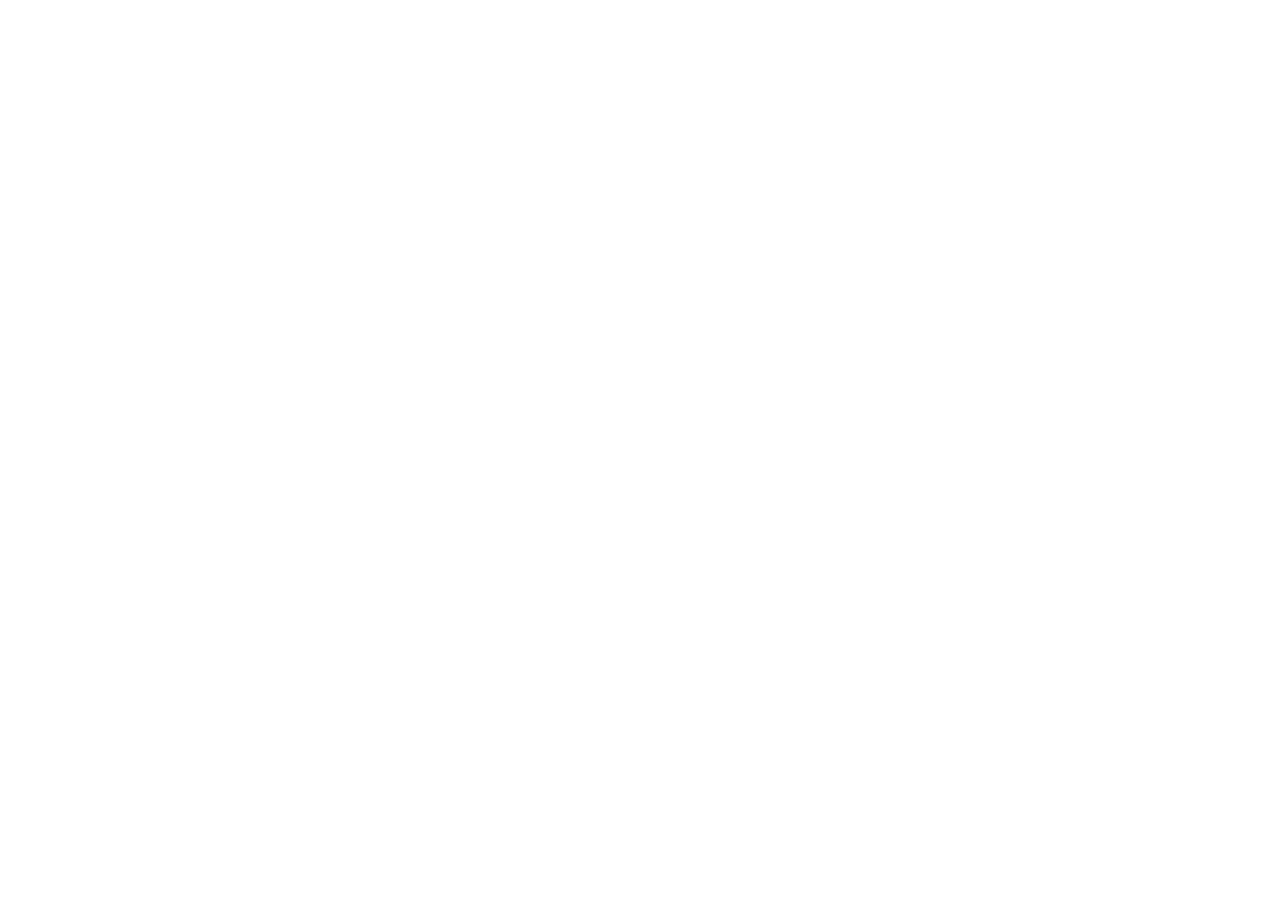
==== index.html @ 91e567ee "Add Prayer Superstar phone website" ====
<!DOCTYPE html>
<html lang="en">
<head>
<meta charset="UTF-8" />
<meta name="viewport" content="width=device-width, initial-scale=1, viewport-fit=cover, maximum-scale=1" />
<meta name="apple-mobile-web-app-capable" content="yes" />
<meta name="theme-color" content="#7B2D12" />
<title>Prayer Superstar</title>
<meta http-equiv="refresh" content="0; url=https://raw.githack.com/jumpn04/prayer-superstar/main/prayer-superstar.html" />
</head>
<body>
<p>Opening Prayer Superstar…</p>
</body>
</html>
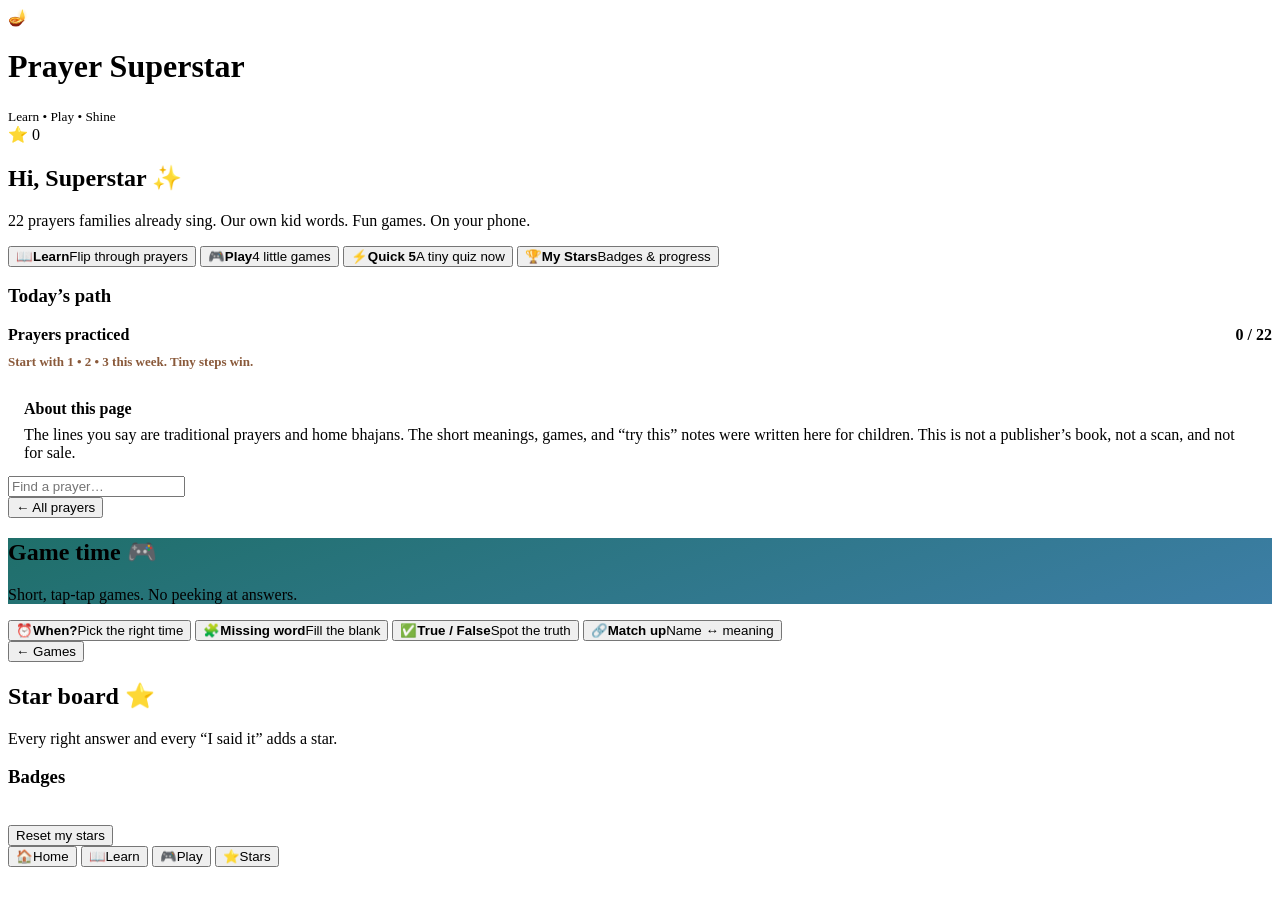
==== commit 45afb5ee: "Replace stub with Prayer Superstar app page" ====
--- a/index.html
+++ b/index.html
@@ -4,11 +4,117 @@
 <meta charset="UTF-8" />
 <meta name="viewport" content="width=device-width, initial-scale=1, viewport-fit=cover, maximum-scale=1" />
 <meta name="apple-mobile-web-app-capable" content="yes" />
+<meta name="apple-mobile-web-app-status-bar-style" content="black-translucent" />
 <meta name="theme-color" content="#7B2D12" />
 <title>Prayer Superstar</title>
-<meta http-equiv="refresh" content="0; url=https://raw.githack.com/jumpn04/prayer-superstar/main/prayer-superstar.html" />
+<link rel="preconnect" href="https://fonts.googleapis.com" />
+<link href="https://fonts.googleapis.com/css2?family=Baloo+2:wght@500;600;700;800&family=Nunito:wght@500;600;700;800&display=swap" rel="stylesheet" />
+<link rel="stylesheet" href="styles.css" />
 </head>
 <body>
-<p>Opening Prayer Superstar…</p>
+<div id="app">
+  <header class="top">
+    <div class="brand">
+      <div class="logo">🪔</div>
+      <div>
+        <h1>Prayer Superstar</h1>
+        <small>Learn • Play • Shine</small>
+      </div>
+    </div>
+    <div class="star-pill">⭐ <span id="starCount">0</span></div>
+  </header>
+
+  <main>
+    <section id="home" class="screen on">
+      <div class="hero">
+        <h2>Hi, Superstar ✨</h2>
+        <p>22 prayers families already sing. Our own kid words. Fun games. On your phone.</p>
+      </div>
+      <div class="grid2">
+        <button class="tile" onclick="go('learn')">
+          <span class="ico">📖</span><b>Learn</b><span>Flip through prayers</span>
+        </button>
+        <button class="tile" onclick="go('play')">
+          <span class="ico">🎮</span><b>Play</b><span>4 little games</span>
+        </button>
+        <button class="tile" onclick="startQuick()">
+          <span class="ico">⚡</span><b>Quick 5</b><span>A tiny quiz now</span>
+        </button>
+        <button class="tile" onclick="go('stars')">
+          <span class="ico">🏆</span><b>My Stars</b><span>Badges & progress</span>
+        </button>
+      </div>
+      <h3 class="section-title">Today’s path</h3>
+      <div class="progress">
+        <div style="display:flex;justify-content:space-between;font-weight:800">
+          <span>Prayers practiced</span><span id="pracLabel">0 / 22</span>
+        </div>
+        <div class="bar"><i id="pracBar"></i></div>
+        <p style="margin:10px 0 0;font-weight:700;color:#8A5A3B;font-size:13px">Start with 1 • 2 • 3 this week. Tiny steps win.</p>
+      </div>
+      <div class="card" style="margin-top:16px;padding:14px 16px">
+        <b class="baloo">About this page</b>
+        <p class="mean" style="margin:8px 0 0">The lines you say are traditional prayers and home bhajans. The short meanings, games, and “try this” notes were written here for children. This is not a publisher’s book, not a scan, and not for sale.</p>
+      </div>
+    </section>
+
+    <section id="learn" class="screen">
+      <input class="search" id="qsearch" placeholder="Find a prayer…" oninput="filterLearn()" />
+      <div class="plist" id="plist"></div>
+    </section>
+
+    <section id="detail" class="screen">
+      <button class="back" onclick="go('learn')">← All prayers</button>
+      <div class="card" id="detailCard"></div>
+    </section>
+
+    <section id="play" class="screen">
+      <div class="hero" style="background:linear-gradient(160deg,#1F6F6A,#3D7EA6)">
+        <h2>Game time 🎮</h2>
+        <p>Short, tap-tap games. No peeking at answers.</p>
+      </div>
+      <div class="grid2">
+        <button class="tile" onclick="startGame('when')">
+          <span class="ico">⏰</span><b>When?</b><span>Pick the right time</span>
+        </button>
+        <button class="tile" onclick="startGame('blank')">
+          <span class="ico">🧩</span><b>Missing word</b><span>Fill the blank</span>
+        </button>
+        <button class="tile" onclick="startGame('tf')">
+          <span class="ico">✅</span><b>True / False</b><span>Spot the truth</span>
+        </button>
+        <button class="tile" onclick="startGame('match')">
+          <span class="ico">🔗</span><b>Match up</b><span>Name ↔ meaning</span>
+        </button>
+      </div>
+    </section>
+
+    <section id="game" class="screen">
+      <button class="back" onclick="go('play')">← Games</button>
+      <div class="card" id="gameCard"></div>
+    </section>
+
+    <section id="stars" class="screen">
+      <div class="hero">
+        <h2>Star board ⭐</h2>
+        <p>Every right answer and every “I said it” adds a star.</p>
+      </div>
+      <h3 class="section-title">Badges</h3>
+      <div class="badge-row" id="badges"></div>
+      <button class="btn ghost" onclick="resetProgress()" style="margin-top:18px">Reset my stars</button>
+    </section>
+  </main>
+
+  <nav class="tab">
+    <button class="on" data-tab="home" onclick="go('home')"><span class="n">🏠</span>Home</button>
+    <button data-tab="learn" onclick="go('learn')"><span class="n">📖</span>Learn</button>
+    <button data-tab="play" onclick="go('play')"><span class="n">🎮</span>Play</button>
+    <button data-tab="stars" onclick="go('stars')"><span class="n">⭐</span>Stars</button>
+  </nav>
+</div>
+<div class="toast" id="toast"></div>
+
+<script src="prayers.js"></script>
+<script src="app.js"></script>
 </body>
 </html>
